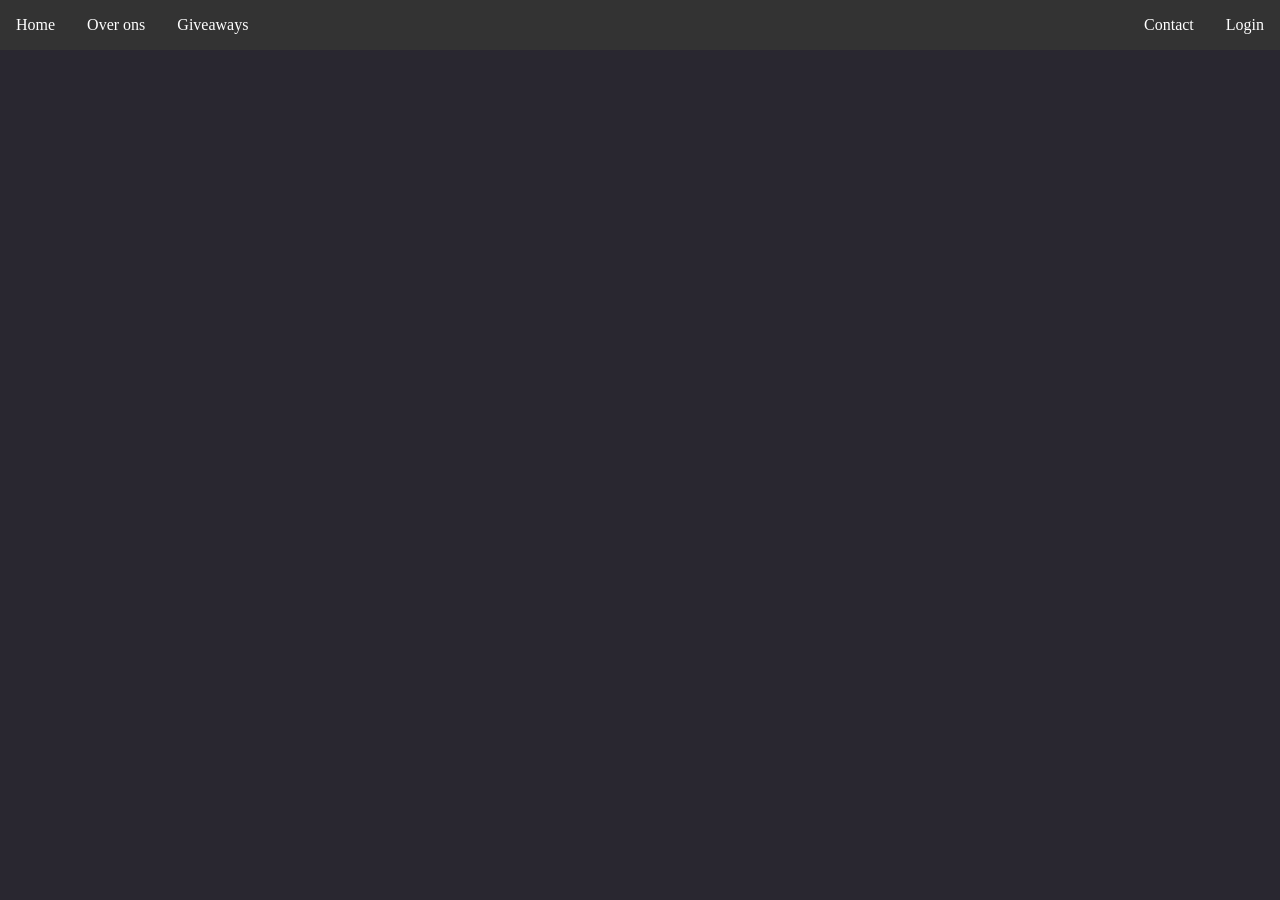
==== Code/Index.html @ 3411de33 "Folders voor Code en Documentatie" ====
<!DOCTYPE html>
<html>
<title>Galifrey</title>

<head>
    <link rel="stylesheet" href="Index.css">
</head>


<body>
    <ul class="navigatie">
        <li><a href="Index.html">Home</a></li>
        <li><a href="">Over ons</a></li>
        <li><a href="">Giveaways</a></li>
        <li class="rechts"><a href="">Contact</a></li>
        <li><a href="">Login</a></li>
    </ul>
    
</body>

</html>
---- Code/Index.css ----
body {
  background-color: #292730;
  color: black;
  margin: 0;
}

.navigatie {
  list-style-type: none;
  margin: 0;
  padding: 0;
  display: flex;
  background-color: #333333;
}

.navigatie li {
  background-color: black;
}

.navigatie li a {
  display: block;
  padding: 16px;
  text-align: center;
  color: white;
  text-decoration: none;
}

.navigatie li {
  background-color: #333333;
}

.navigatie li :hover {
  background-color: lightslategray;
  transition: background-color 2s;
}

.navigatie li.rechts {   
  margin-left: auto;
}
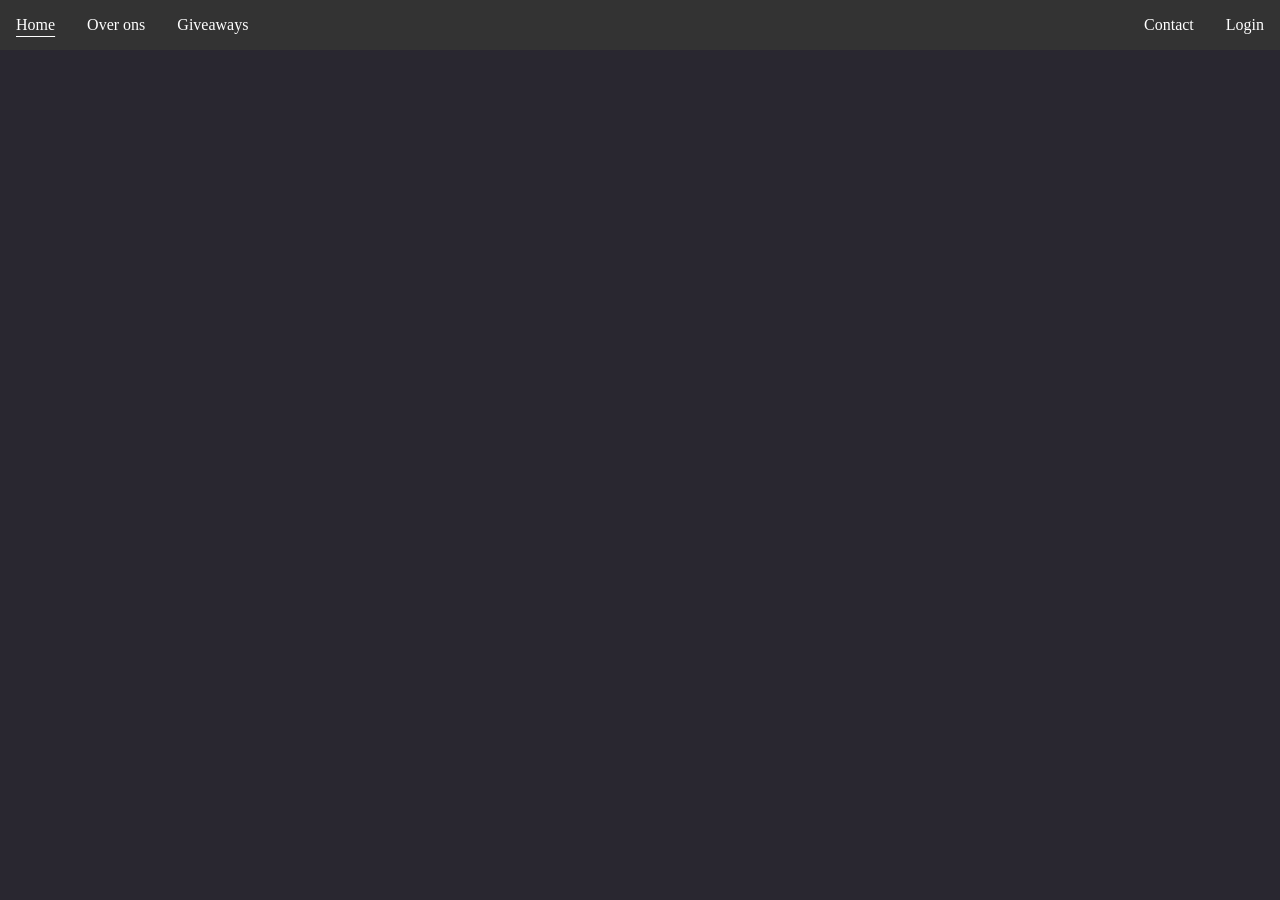
==== commit ba0d7123: "navbar stuff" ====
--- a/Code/Index.html
+++ b/Code/Index.html
@@ -3,17 +3,17 @@
 <title>Galifrey</title>
 
 <head>
-    <link rel="stylesheet" href="Index.css">
+    <link rel="stylesheet" href="styles.css">
 </head>
 
 
 <body>
     <ul class="navigatie">
-        <li><a href="Index.html">Home</a></li>
-        <li><a href="">Over ons</a></li>
-        <li><a href="">Giveaways</a></li>
-        <li class="rechts"><a href="">Contact</a></li>
-        <li><a href="">Login</a></li>
+        <li><a class="active" href="index.html">Home</a></li>
+        <li><a href="overons.html">Over ons</a></li>
+        <li><a href="giveaways.html">Giveaways</a></li>
+        <li class="rechts"><a href="contact.html">Contact</a></li>
+        <li><a href="login.html">Login</a></li>
     </ul>
     
 </body>
--- a/Code/styles.css
+++ b/Code/styles.css
@@ -0,0 +1,43 @@
+body {
+  background-color: #292730;
+  color: black;
+  margin: 0;
+}
+
+.navigatie {
+  list-style-type: none;
+  margin: 0;
+  padding: 0;
+  display: flex;
+  background-color: #333333;
+}
+
+.navigatie li {
+  background-color: black;
+}
+
+.navigatie li a {
+  display: block;
+  padding: 16px;
+  text-align: center;
+  color: white;
+  text-decoration: none;
+}
+
+.navigatie li {
+  background-color: #333333;
+}
+
+.navigatie li :hover {
+  background-color: lightslategray;
+  transition: background-color 2s;
+}
+
+.navigatie li.rechts {   
+  margin-left: auto;
+}
+
+.navigatie li a.active {
+  text-decoration: underline;
+  text-underline-offset: 6px;
+}
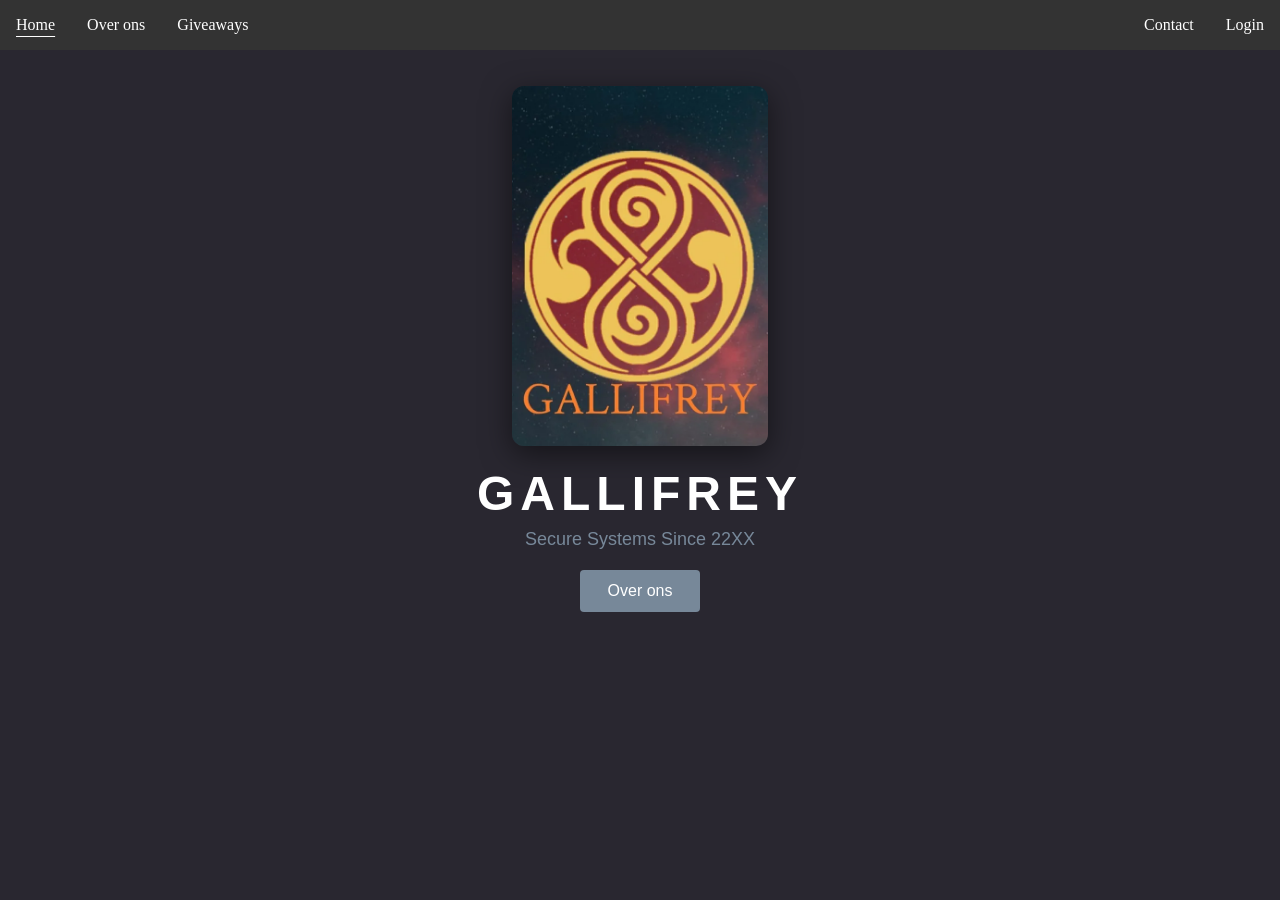
==== commit 4458692c: "homepagina haaaaaaaaaaaaaaaaaaaaaaaaaaaaaaaaaaa" ====
--- a/Code/Index.html
+++ b/Code/Index.html
@@ -13,9 +13,16 @@
         <li><a href="overons.html">Over ons</a></li>
         <li><a href="giveaways.html">Giveaways</a></li>
         <li class="rechts"><a href="contact.html">Contact</a></li>
-        <li><a href="login.html">Login</a></li>
+        <li><a href="https://www.youtube.com/watch?v=dQw4w9WgXcQ">Login</a></li>
     </ul>
-    
+
+    <section class="hero">
+        <img class="hero-logo" src="images/gallifrey.webp" alt="Gallifrey logo">
+        <h1>Gallifrey</h1>
+        <p class="tagline">Secure Systems Since 22XX</p>
+        <a class="hero-knop" href="overons.html">Over ons</a>
+    </section>
+
 </body>
 
 </html>
--- a/Code/styles.css
+++ b/Code/styles.css
@@ -40,4 +40,109 @@
 .navigatie li a.active {
   text-decoration: underline;
   text-underline-offset: 6px;
-}+}
+/* Login formulier */
+.login {
+  max-width: 320px;
+  margin: 60px auto;
+  padding: 32px;
+  display: flex;
+  flex-direction: column;
+  background-color: #333333;
+  color: white;
+  border-radius: 8px;
+  font-family: Arial, sans-serif;
+}
+
+.login h1 {
+  margin: 0 0 24px;
+  text-align: center;
+}
+
+.login label {
+  margin-bottom: 6px;
+}
+
+.login input {
+  margin-bottom: 18px;
+  padding: 10px;
+  border: 1px solid #555555;
+  border-radius: 4px;
+  background-color: #292730;
+  color: white;
+  font-size: 15px;
+}
+
+.login input:focus {
+  outline: none;
+  border-color: lightslategray;
+}
+
+.login button {
+  padding: 12px;
+  border: none;
+  border-radius: 4px;
+  background-color: lightslategray;
+  color: white;
+  font-size: 15px;
+  cursor: pointer;
+  transition: background-color 0.3s;
+}
+
+.login button:hover {
+  background-color: #5f6b7a;
+}
+
+.foutmelding {
+  margin: 0 0 12px;
+  color: #ff6b6b;
+  text-align: center;
+}
+
+.foutmelding:empty {
+  display: none;
+}
+
+/* Hero op de homepagina */
+.hero {
+  padding: 4vh 20px;
+  text-align: center;
+  color: white;
+  font-family: Arial, sans-serif;
+}
+
+.hero h1 {
+  margin: 0;
+  font-size: 48px;
+  letter-spacing: 6px;
+  text-transform: uppercase;
+}
+
+.hero .tagline {
+  margin: 8px 0 20px;
+  font-size: 18px;
+  color: lightslategray;
+}
+
+.hero-knop {
+  display: inline-block;
+  padding: 12px 28px;
+  border-radius: 4px;
+  background-color: lightslategray;
+  color: white;
+  text-decoration: none;
+  transition: background-color 0.3s;
+}
+
+.hero-knop:hover {
+  background-color: #5f6b7a;
+}
+
+.hero-logo {
+  height: 40vh;
+  width: auto;
+  max-width: 100%;
+  margin-bottom: 16px;
+  border-radius: 12px;
+  box-shadow: 0 8px 30px rgba(0, 0, 0, 0.5);
+}
